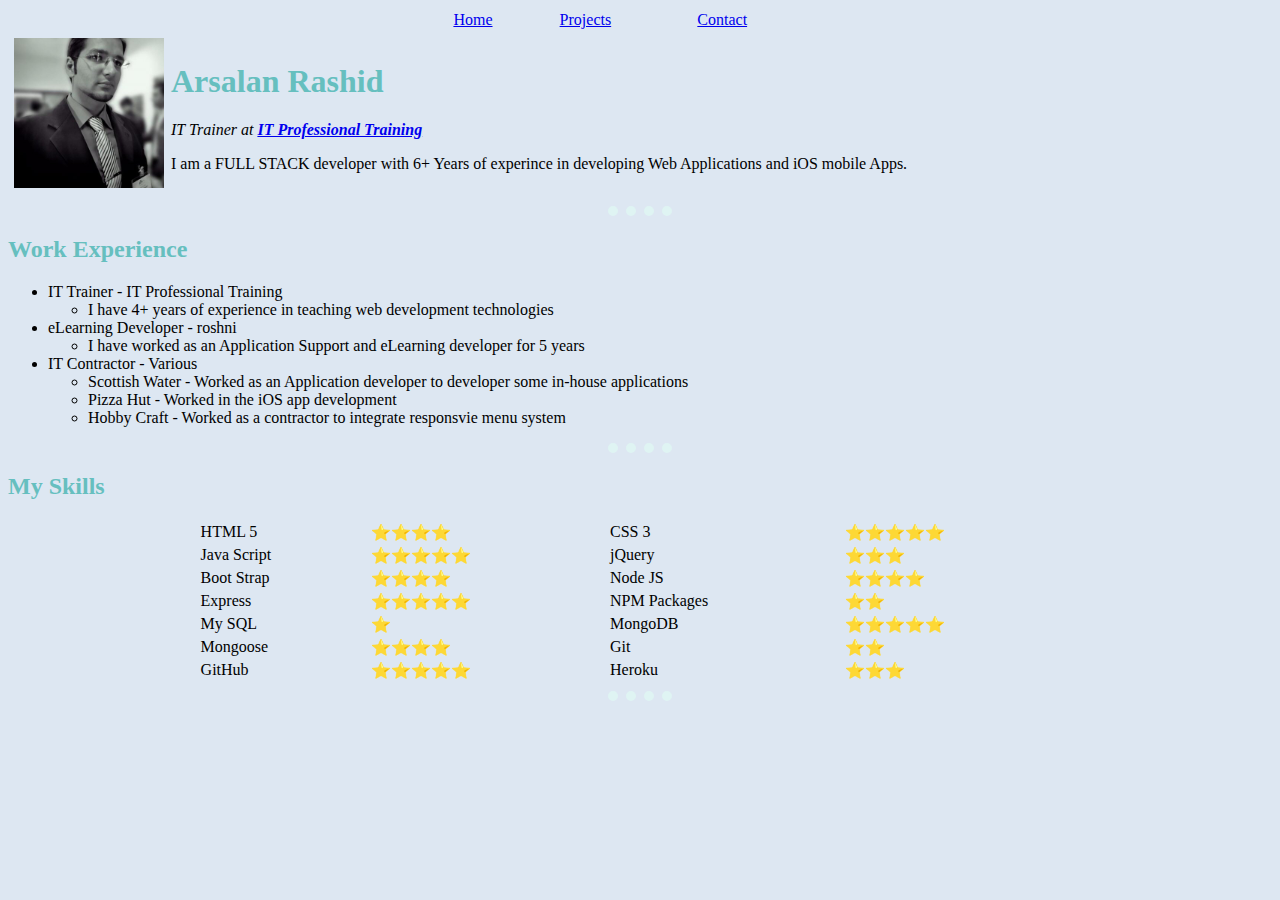
==== index.html @ 9a1f630c "External CSS" ====
<!DOCTYPE html>
<html lang="en" dir="ltr">
  <head>
    <meta charset="utf-8">
    <title>My CV Website</title>
    <link rel="stylesheet" href="styles.css">
  </head>
  <body>
  <table width="30%" align="center">
  <tr>
    <td><a href="index.html">Home</a></td>
    <td><a href="projects.html">Projects</a></td>
    <td><a href="contact.html">Contact</a></td>
  </tr>
</table>
<table cellspacing="5px">
  <tr>
    <td>
      <img src="Images/arsalan.jpg" width="150px" alt="My Picture">
    </td>
    <td>
      <h1>Arsalan Rashid</h1>
      <p><em>IT Trainer at <strong><a href="https://www.itpt.co.uk">IT Professional Training</a></strong></em></p>
      <p>I am a FULL STACK developer with 6+ Years of experince in developing Web Applications and iOS mobile Apps.</p>

    </td>
  </tr>
</table>
<hr>
<h2>Work Experience</h2>
<ul>
  <li>IT Trainer - IT Professional Training</li>
  <ul>
    <li>I have 4+ years of experience in teaching web development technologies</li>
  </ul>

<li>eLearning Developer - roshni</li>
<ul>
  <li>I have worked as an Application Support and eLearning developer for 5 years</li>
</ul>
<li>IT Contractor - Various</li>
<ul>
  <li>Scottish Water - Worked as an Application developer to developer some in-house applications</li>
  <li>Pizza Hut - Worked in the iOS app development</li>
  <li>Hobby Craft - Worked as a contractor to integrate responsvie menu system</li>
</ul>
</ul>
<hr>
<h2>My Skills</h2>
<table width="70%" align="center">
  <tr>
    <td>HTML 5</td>
    <td>⭐⭐⭐⭐</td>
    <td>CSS 3</td>
    <td>⭐⭐⭐⭐⭐</td>
  </tr>
  <tr>
    <td>Java Script</td>
    <td>⭐⭐⭐⭐⭐</td>
    <td>jQuery</td>
    <td>⭐⭐⭐</td>
  </tr>
  <tr>
    <td>Boot Strap</td>
    <td>⭐⭐⭐⭐</td>
    <td>Node JS</td>
    <td>⭐⭐⭐⭐</td>
  </tr>
  <tr>
    <td>Express</td>
    <td>⭐⭐⭐⭐⭐</td>
    <td>NPM Packages</td>
    <td>⭐⭐</td>
  </tr>
  <tr>
    <td>My SQL</td>
    <td>⭐</td>
    <td>MongoDB</td>
    <td>⭐⭐⭐⭐⭐</td>
  </tr>
  <tr>
    <td>Mongoose</td>
    <td>⭐⭐⭐⭐</td>
    <td>Git</td>
    <td>⭐⭐</td>
  </tr>
  <tr>
    <td>GitHub</td>
    <td>⭐⭐⭐⭐⭐</td>
    <td>Heroku</td>
    <td>⭐⭐⭐</td>
  </tr>
</table>

<hr>


  </body>
</html>
---- styles.css ----
h1 {
color:#66BFBF;
}
h2 {
color:#66BFBF;
}
body {
background-color:#dde7f2;
}
hr {
  border-style: dotted none none;
  border-width: 10px;
  width: 5%;
  color: #dff4f3;

}
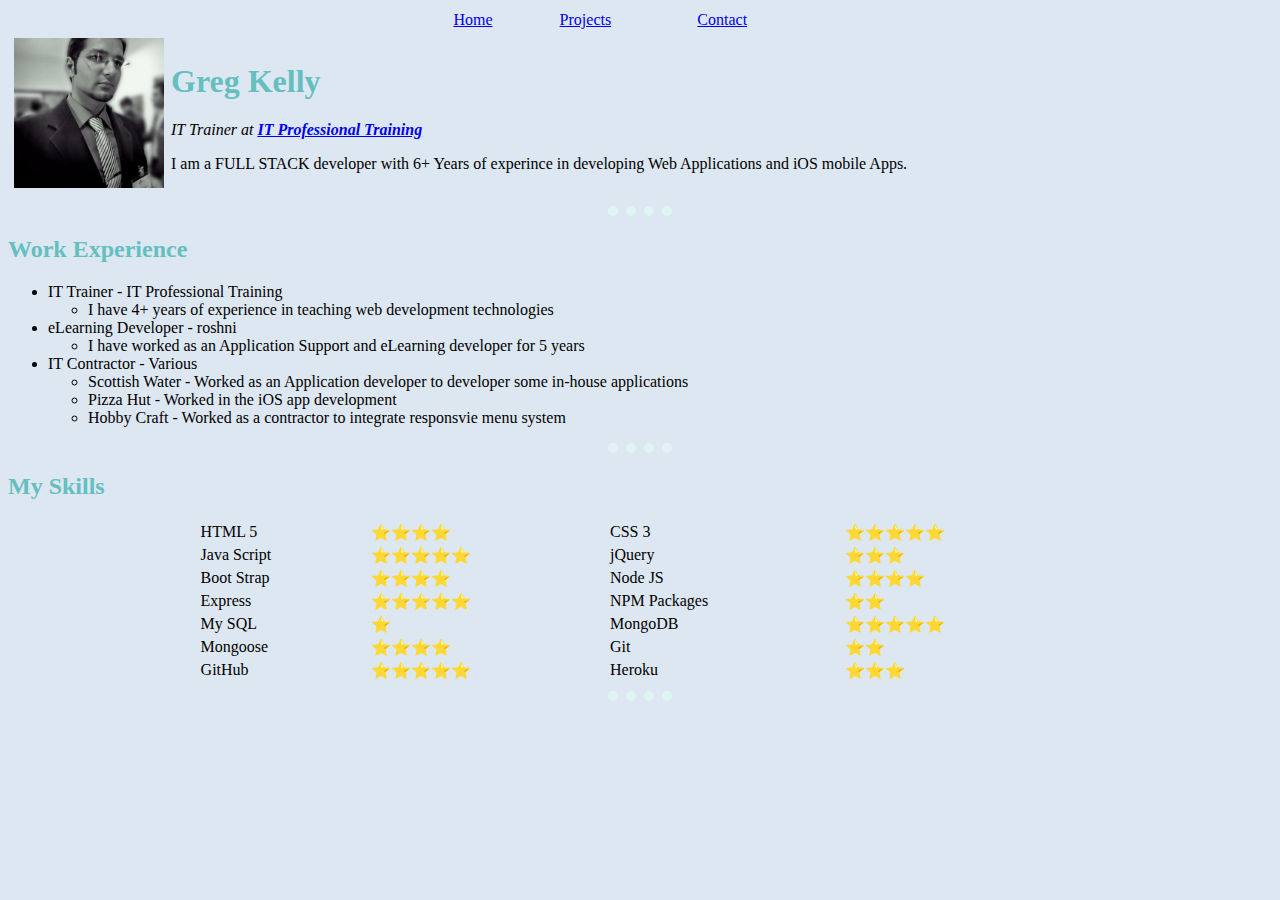
==== commit f54a91c6: "Changes to see how Github works" ====
--- a/index.html
+++ b/index.html
@@ -19,7 +19,7 @@
       <img src="Images/arsalan.jpg" width="150px" alt="My Picture">
     </td>
     <td>
-      <h1>Arsalan Rashid</h1>
+      <h1>Greg Kelly</h1>
       <p><em>IT Trainer at <strong><a href="https://www.itpt.co.uk">IT Professional Training</a></strong></em></p>
       <p>I am a FULL STACK developer with 6+ Years of experince in developing Web Applications and iOS mobile Apps.</p>
 
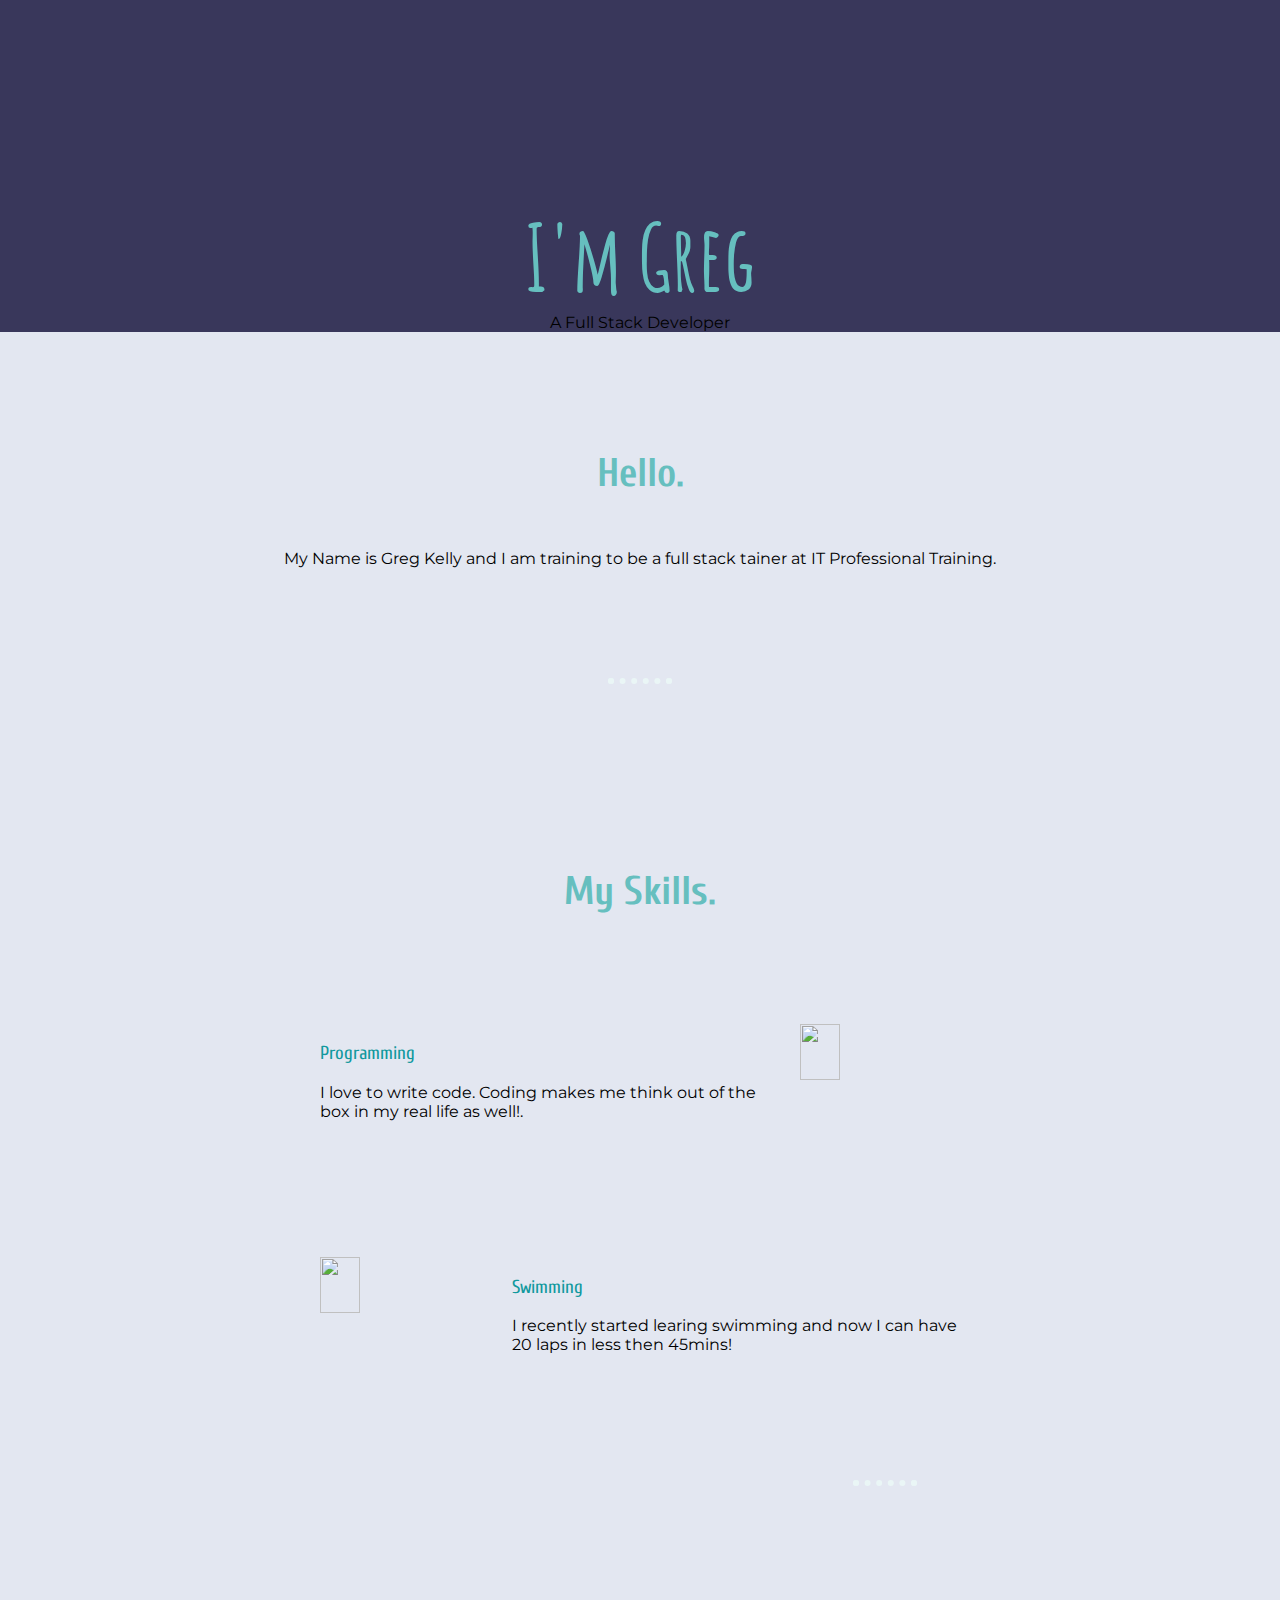
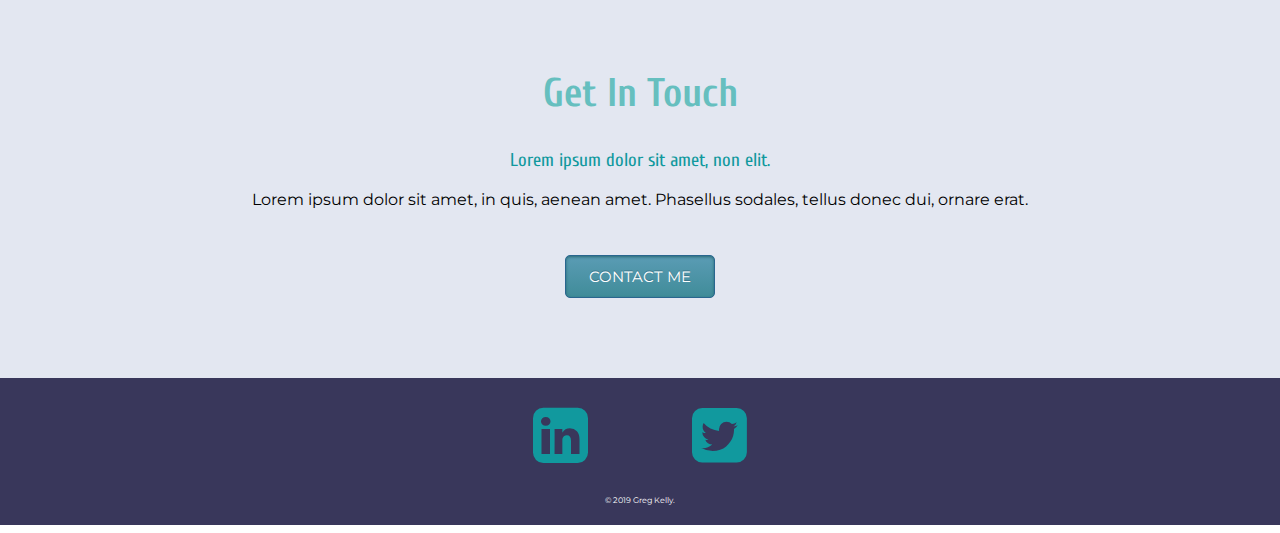
==== commit 11f1f621: "Add files via upload" ====
--- a/index.html
+++ b/index.html
@@ -1,99 +1,72 @@
-<!DOCTYPE html>
-<html lang="en" dir="ltr">
-  <head>
-    <meta charset="utf-8">
-    <title>My CV Website</title>
-    <link rel="stylesheet" href="styles.css">
-  </head>
-  <body>
-  <table width="30%" align="center">
-  <tr>
-    <td><a href="index.html">Home</a></td>
-    <td><a href="projects.html">Projects</a></td>
-    <td><a href="contact.html">Contact</a></td>
-  </tr>
-</table>
-<table cellspacing="5px">
-  <tr>
-    <td>
-      <img src="Images/arsalan.jpg" width="150px" alt="My Picture">
-    </td>
-    <td>
-      <h1>Greg Kelly</h1>
-      <p><em>IT Trainer at <strong><a href="https://www.itpt.co.uk">IT Professional Training</a></strong></em></p>
-      <p>I am a FULL STACK developer with 6+ Years of experince in developing Web Applications and iOS mobile Apps.</p>
+<html>
 
-    </td>
-  </tr>
-</table>
-<hr>
-<h2>Work Experience</h2>
-<ul>
-  <li>IT Trainer - IT Professional Training</li>
-  <ul>
-    <li>I have 4+ years of experience in teaching web development technologies</li>
-  </ul>
+<head>
+  <meta charset="utf-8">
+  <title>Greg Kelly - Web Developer</title>
+  <link rel="stylesheet" href="CSS/styles.css">
+  <link rel="icon" href="icon.ico">
+  <link href="https://fonts.googleapis.com/css?family=Amatic+SC|Cuprum|Montserrat&display=swap" rel="stylesheet">
+  <link rel="stylesheet" href="https://cdnjs.cloudflare.com/ajax/libs/font-awesome/4.7.0/css/font-awesome.min.css">
+</head>
 
-<li>eLearning Developer - roshni</li>
-<ul>
-  <li>I have worked as an Application Support and eLearning developer for 5 years</li>
-</ul>
-<li>IT Contractor - Various</li>
-<ul>
-  <li>Scottish Water - Worked as an Application developer to developer some in-house applications</li>
-  <li>Pizza Hut - Worked in the iOS app development</li>
-  <li>Hobby Craft - Worked as a contractor to integrate responsvie menu system</li>
-</ul>
-</ul>
-<hr>
-<h2>My Skills</h2>
-<table width="70%" align="center">
-  <tr>
-    <td>HTML 5</td>
-    <td>⭐⭐⭐⭐</td>
-    <td>CSS 3</td>
-    <td>⭐⭐⭐⭐⭐</td>
-  </tr>
-  <tr>
-    <td>Java Script</td>
-    <td>⭐⭐⭐⭐⭐</td>
-    <td>jQuery</td>
-    <td>⭐⭐⭐</td>
-  </tr>
-  <tr>
-    <td>Boot Strap</td>
-    <td>⭐⭐⭐⭐</td>
-    <td>Node JS</td>
-    <td>⭐⭐⭐⭐</td>
-  </tr>
-  <tr>
-    <td>Express</td>
-    <td>⭐⭐⭐⭐⭐</td>
-    <td>NPM Packages</td>
-    <td>⭐⭐</td>
-  </tr>
-  <tr>
-    <td>My SQL</td>
-    <td>⭐</td>
-    <td>MongoDB</td>
-    <td>⭐⭐⭐⭐⭐</td>
-  </tr>
-  <tr>
-    <td>Mongoose</td>
-    <td>⭐⭐⭐⭐</td>
-    <td>Git</td>
-    <td>⭐⭐</td>
-  </tr>
-  <tr>
-    <td>GitHub</td>
-    <td>⭐⭐⭐⭐⭐</td>
-    <td>Heroku</td>
-    <td>⭐⭐⭐</td>
-  </tr>
-</table>
-
-<hr>
+<body>
+<div class="top-container">
 
 
-  </body>
+    <img class="topcloud" src="images/cloud.png" alt="">
+    <h1 class="heading-color">I'm Greg</h1>
+    <p class="heading-color p-spacing">A Full Stack Developer</p>
+    <img class="bottomcloud" src="images/cloud.png" alt="">
+    <img class="mountain" src="images/mountain.png" alt="">
+
+</div>
+
+<div class="middle-container">
+  <div class="profile">
+    <img class="profile-pic" src="images/profile.jpg" alt="">
+    <h2 class="text-spacing">Hello.</h2>
+    <p class="text-spacing">My Name is Greg Kelly and I am training to be a full stack tainer at IT Professional Training.</p>
+  </div>
+  <hr>
+
+  <div class="skills">
+    <h2>My Skills.</h2>
+    <div class="skill-row text-spacing">
+      <img class="computer"
+       src="images/computer.svg" alt="">
+        <div class="computer-space">
+          <h3 class="prog-head">Programming</h3>
+          <p class="prog-body">I love to write code. Coding makes me think out of the box in my real life as well!.</p>
+        </div>
+    </div>
+    <div class="skill-row text-spacing">
+      <img class="swimming" src="images/swimming.svg" alt="">
+      <div class="swimming-space">
+      <h3 class="swim-head">Swimming</h3>
+      <p class="swim-body">I recently started learing swimming and now I can have 20 laps in less then 45mins!</p>
+    </div>
+  </div>
+
+  <hr>
+
+  <div class="contact-me">
+    <h2>Get In Touch</h2>
+    <h3>Lorem ipsum dolor sit amet, non elit.</h3>
+    <p>Lorem ipsum dolor sit amet, in quis, aenean amet. Phasellus sodales, tellus donec dui, ornare erat.</p>
+    <a class="myButton" href="mailto:name@email.com" >CONTACT ME</a>
+  </div>
+
+</div>
+
+
+<div class="bottom-container">
+  <a class="footer-link fa fa-linkedin-square fa-4x" href="https://www.linkedin.com/"></a>
+  <a class="footer-link fa fa-twitter-square fa-4x" href="https://twitter.com/"></a>
+  <p class="copywrite">© 2019 Greg Kelly.</p>
+</div>
+
+
+
+</body>
+
 </html>
--- a/CSS/styles.css
+++ b/CSS/styles.css
@@ -0,0 +1,260 @@
+/* HTML TAGS */
+
+body {
+  margin: 0;
+  text-align: center;
+}
+
+h1 {
+  margin: 0;
+  font-size: 5.625rem;
+  font-family: 'Amatic SC', cursive;
+  margin-top: 50px;
+  color: #66BFBF;
+}
+
+h2 {
+  color: #66BFBF;
+  font-family: 'Cuprum', sans-serif;
+  font-size: 2.5rem;
+}
+
+h3 {
+  font-family: 'Cuprum', sans-serif;
+  color: #11999E;
+  font-weight: normal;
+}
+
+
+hr {
+  margin: 100px auto;
+  border: 6px dotted #EAF6F6;
+  border-bottom: 6px;
+  width: 4%;
+}
+
+p {
+  font-family: 'Montserrat', sans-serif;
+}
+
+a {
+  color: #11999E;
+  text-decoration: none;
+}
+
+a:hover {
+  text-decoration: underline;
+}
+
+/* CLASS TAGS */
+
+.topcloud {
+
+position: absolute;
+right: 200px;
+top: 100px;
+
+}
+
+.bottomcloud {
+  position: absolute;
+  left: 200px;
+  top: 200px;
+}
+
+.top-container {
+  background-color: #39375b;
+  padding-top: 150px;
+}
+
+.middle-container {
+
+  background-color: #e3e7f1;
+  padding-top: 75px;
+}
+
+.skills {
+  padding-top: 50px;
+
+}
+
+.skill-row {
+  width: 50%;
+  margin: 100px auto;
+  text-align: left;
+}
+
+
+.profile-pic {
+  border-radius: 50%;
+}
+
+.text-spacing {
+  padding: 10px;
+}
+
+
+.computer {
+  width: 25%;
+  float: right;
+
+}
+
+.swimming {
+  width: 25%;
+  float: left;
+  margin-right: 10px;
+}
+
+.bottom-container {
+  background-color: #39375b;
+}
+
+
+
+.contact-me {
+  padding: 50px;
+}
+
+.swimming-space {
+padding-left: 30%;
+}
+
+.computer-space {
+  padding-right: 30%;
+}
+
+.footer-link {
+  margin: 25 50 0 50;
+  font-size: 1.5rem;
+
+}
+
+.p-spacing {
+  padding: 0;
+  margin: 0;
+  font-weight: normal;
+}
+
+
+.myButton {
+	box-shadow:inset 0px 1px 3px 0px #276873;
+	background:linear-gradient(to bottom, #599bb3 5%, #408c99 100%);
+	background-color:#599bb3;
+	border-radius:5px;
+	border:1px solid #29668f;
+	display:inline-block;
+	cursor:pointer;
+	color:#ffffff;
+	font-family: 'Montserrat', sans-serif;
+	font-size:15px;
+	padding:11px 23px;
+	text-decoration:none;
+	text-shadow:0px -1px 0px #3d768a;
+  margin: 30;
+}
+.myButton:hover {
+	background:linear-gradient(to bottom, #408c99 5%, #599bb3 100%);
+	background-color:#408c99;
+}
+.myButton:active {
+	position:relative;
+	top:1px;
+}
+
+.copywrite {
+  color: white;
+  font-size: 0.5rem;
+  padding: 20;
+}
+
+ /* Media Queries */
+
+ @media (max-width: 700px) {
+
+.swimming {
+  float: none;
+  width: 80%;
+
+
+}
+
+.computer {
+  float: none;
+  width: 80%;
+}
+
+.swim-head {
+  float: none;
+  width: 100%;
+  font-size: 200%;
+}
+
+.swim-body {
+  float: none;
+  width: 100%;
+  font-size: 125%;
+}
+
+.prog-head {
+  float: none;
+  width: 100%;
+  font-size: 200%;
+}
+
+.prog-body {
+  float: none;
+  width: 100%;
+  font-size: 125%;
+}
+
+.swimming-space {
+padding-left: 0;
+}
+
+.computer-space {
+  padding-right: 0;
+}
+.skill-row {
+  text-align: center;
+}
+
+.mountain {
+  width: 25%;
+
+}
+
+.topcloud {
+width: 15%;
+
+}
+
+.bottomcloud {
+  width: 15%;
+}
+
+ }
+
+ @media (max-width: 1080px) {
+
+   .topcloud {
+
+   position: absolute;
+   right: 50px;
+   top: 100px;
+
+   }
+
+   .bottomcloud {
+     position: absolute;
+     left: 50px;
+     top: 350px;
+   }
+
+   .mountain {
+
+     width: 80%;
+
+   }
+
+ }
